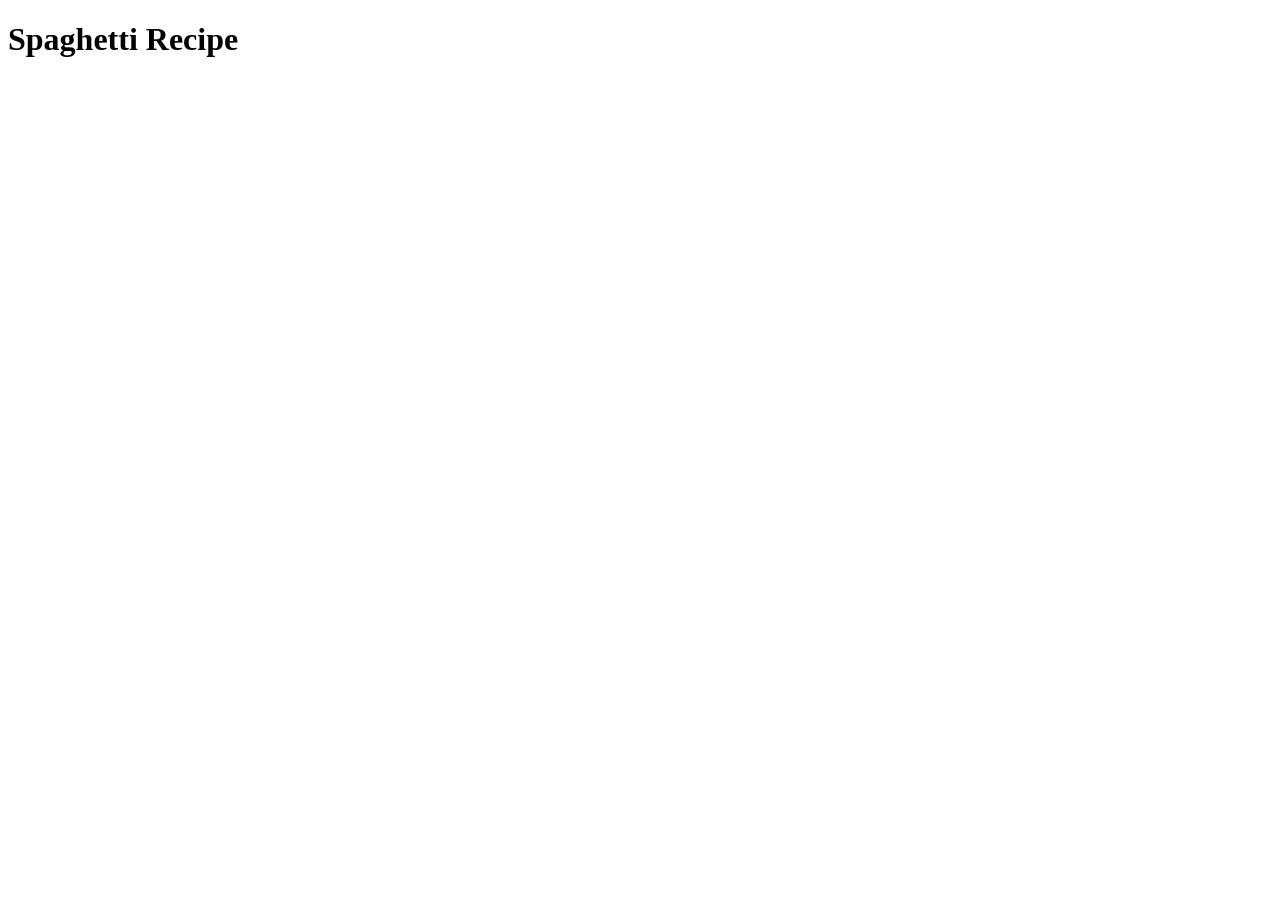
==== recipes/spaghetti.html @ 9bff8fb4 "Add spaghetti.html" ====
<!DOCTYPE html>
<html lang="en">
<head>
    <meta charset="UTF-8">
    <meta name="viewport" content="width=device-width, initial-scale=1.0">
    <title>Spaghetti Recipe</title>
</head>
<body>
    <h1>Spaghetti Recipe</h1>
</body>
</html>
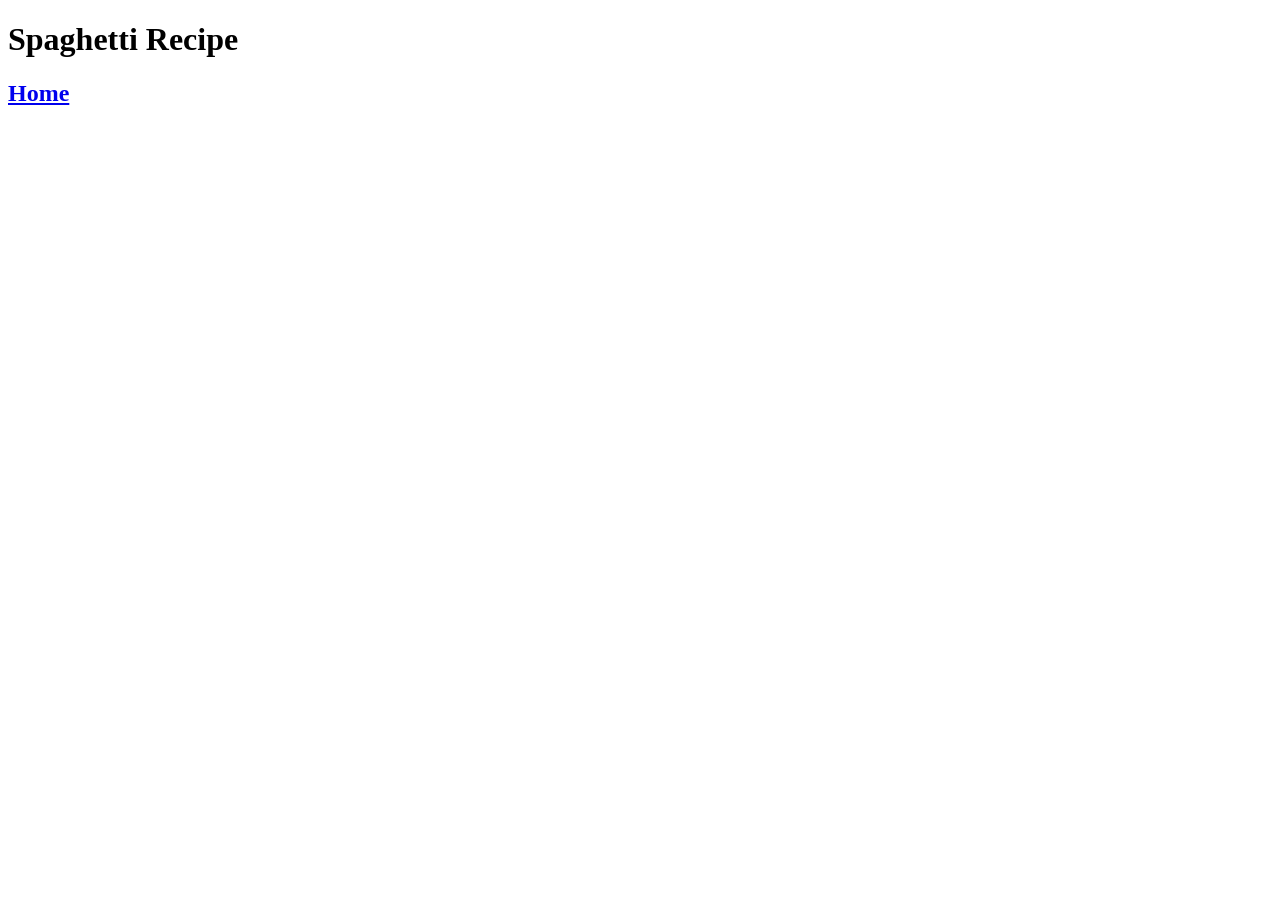
==== commit d13e79f4: "Add list to index and home link from spaghetti Added spaghetti recipe to the list within index as we" ====
--- a/recipes/spaghetti.html
+++ b/recipes/spaghetti.html
@@ -7,5 +7,7 @@
 </head>
 <body>
     <h1>Spaghetti Recipe</h1>
+
+    <h2><a href="../index.html" rel="noreferrer">Home</a></h2>
 </body>
 </html>
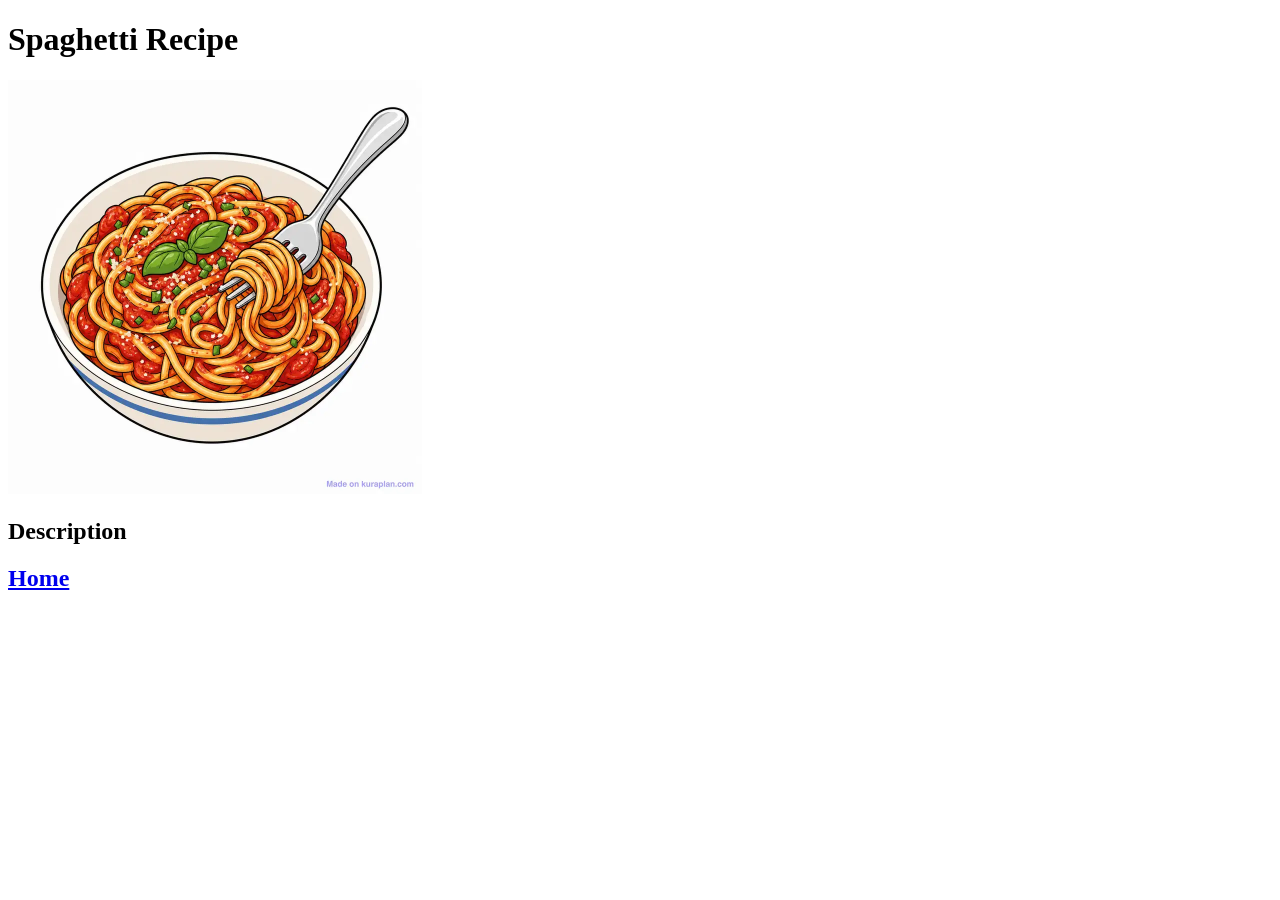
==== commit bb20b828: "Include image and description header for spaghetti" ====
--- a/recipes/spaghetti.html
+++ b/recipes/spaghetti.html
@@ -8,6 +8,13 @@
 <body>
     <h1>Spaghetti Recipe</h1>
 
+
+    <img src="../images/spaghetti.png" height="414" width="414" alt="Bowl of Spaghetti">
+
+    <h2>Description</h2>
+    <p></p>
+    
+
     <h2><a href="../index.html" rel="noreferrer">Home</a></h2>
 </body>
 </html>
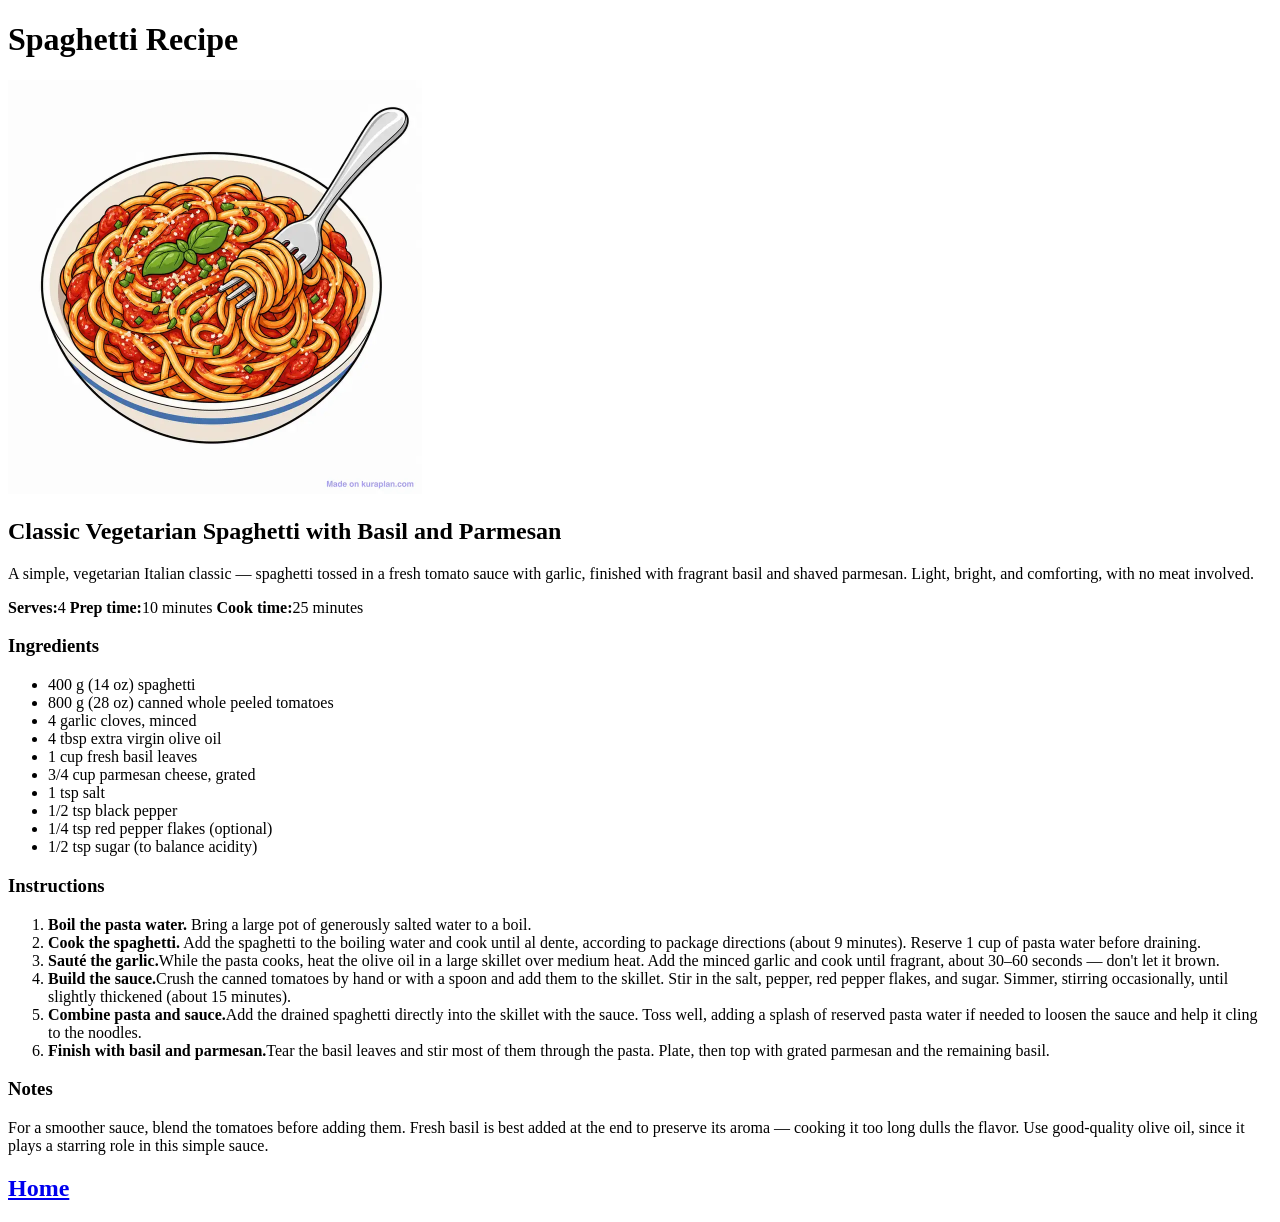
==== commit aa67af24: "Add recipe instructions and detail to spaghetti" ====
--- a/recipes/spaghetti.html
+++ b/recipes/spaghetti.html
@@ -11,8 +11,70 @@
 
     <img src="../images/spaghetti.png" height="414" width="414" alt="Bowl of Spaghetti">
 
-    <h2>Description</h2>
-    <p></p>
+    <h2>Classic Vegetarian Spaghetti with Basil and Parmesan</h2>
+    <p>A simple, vegetarian Italian classic — spaghetti tossed in a
+     fresh tomato sauce with garlic, finished with fragrant basil
+        and shaved parmesan. Light, bright, and comforting, with
+        no meat involved.</p>
+
+    <p><strong>Serves:</strong>4 <strong>Prep time:</strong>10 minutes
+    <strong>Cook time:</strong>25 minutes</p>
+
+    <h3><strong>Ingredients</strong></h3>
+
+    <ul>
+        <li>400 g (14 oz) spaghetti</li>
+        <li>800 g (28 oz) canned whole peeled tomatoes</li>
+        <li>4 garlic cloves, minced</li>
+        <li>4 tbsp extra virgin olive oil</li>
+        <li>1 cup fresh basil leaves</li>
+        <li>3/4 cup parmesan cheese, grated</li>
+        <li>1 tsp salt</li>
+        <li>1/2 tsp black pepper</li>
+        <li>1/4 tsp red pepper flakes (optional)</li>
+        <li>1/2 tsp sugar (to balance acidity)</li>
+    </ul>
+
+    <h3><strong>Instructions</strong></h3>
+    <ol>
+        <li><strong>Boil the pasta water.</strong> Bring a large pot of generously
+             salted water to a boil.</li>
+
+        <li><strong>Cook the spaghetti.</strong> Add the spaghetti to the boiling water
+             and cook until al dente, according to package directions
+              (about 9 minutes). Reserve 1 cup of pasta water
+               before draining.</li>
+
+        <li><strong>Sauté the garlic.</strong>While the pasta cooks,
+             heat the olive oil in a large skillet over medium heat.
+              Add the minced garlic and cook until fragrant, about
+               30–60 seconds — don't let it brown.</li>
+
+        <li><strong>Build the sauce.</strong>Crush the canned tomatoes
+             by hand or with a spoon and add them to the skillet.
+              Stir in the salt, pepper, red pepper flakes, and sugar.
+               Simmer, stirring occasionally, until slightly thickened
+                (about 15 minutes).</li>
+
+        <li><strong>Combine pasta and sauce.</strong>Add the drained
+             spaghetti directly into the skillet with the sauce.
+              Toss well, adding a splash of reserved pasta water
+               if needed to loosen the sauce and help it cling
+                to the noodles.</li> 
+                
+        <li><strong>Finish with basil and parmesan.</strong>Tear the
+             basil leaves and stir most of them through the pasta.
+              Plate, then top with grated parmesan and the remaining
+               basil.</li>
+    </ol>
+
+    <h3><strong>Notes</strong></h3>
+
+    <p>For a smoother sauce, blend the tomatoes before adding them.
+         Fresh basil is best added at the end to preserve its aroma
+          — cooking it too long dulls the flavor. Use good-quality
+           olive oil, since it plays a starring role in this simple
+            sauce.</p>
     
 
     <h2><a href="../index.html" rel="noreferrer">Home</a></h2>
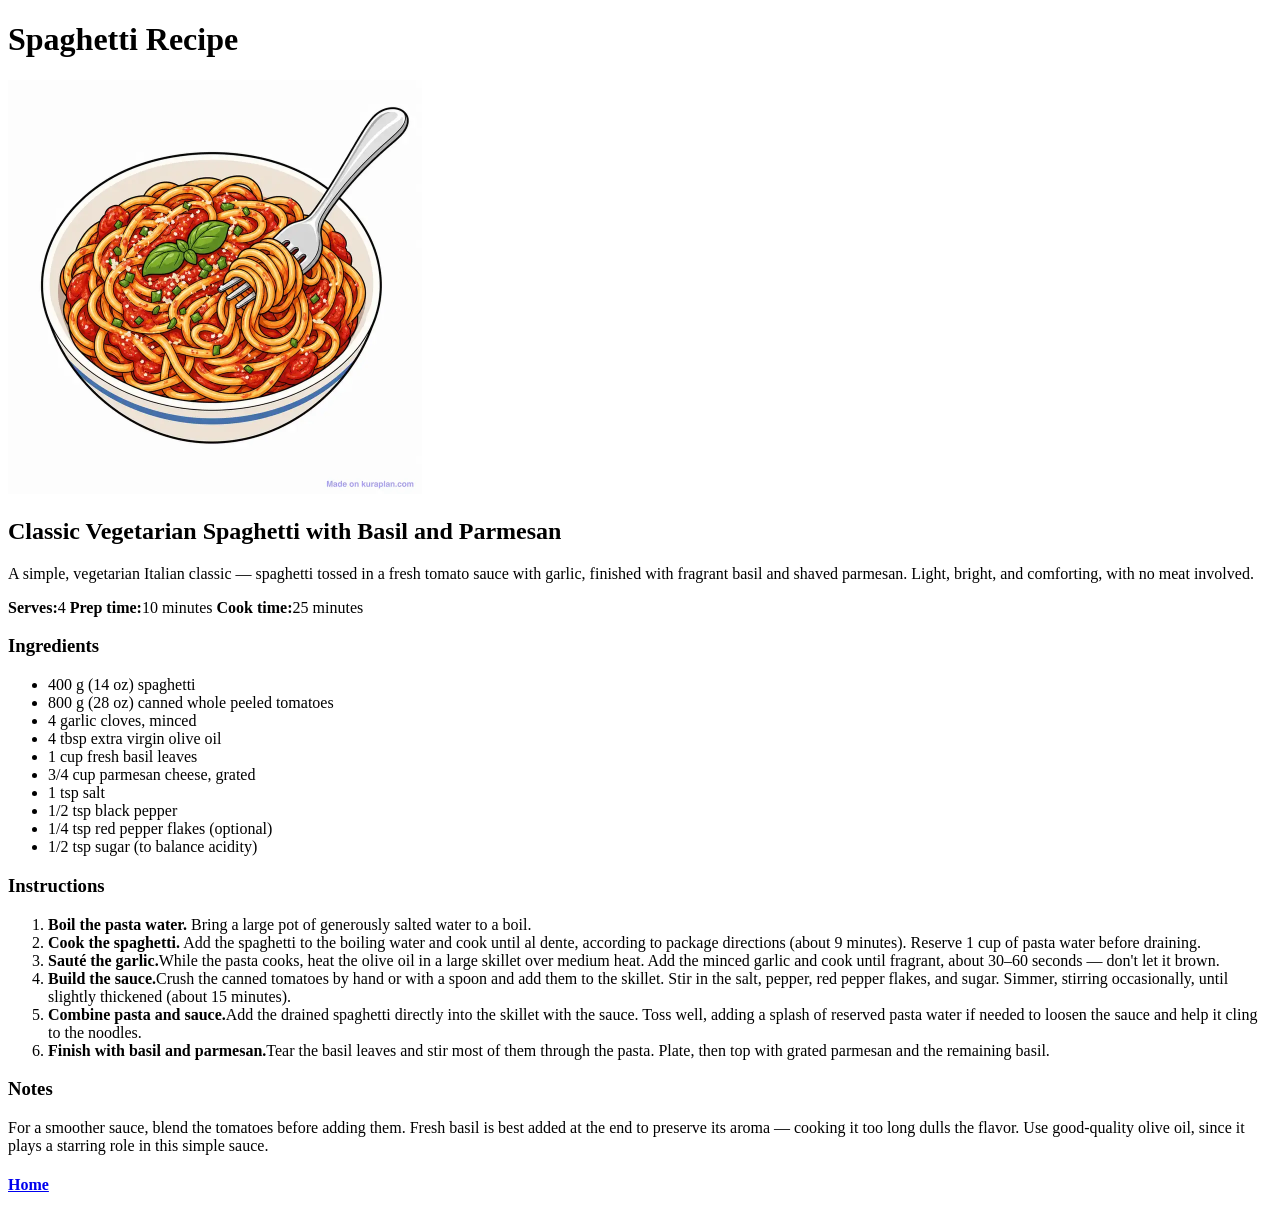
==== commit af200aec: "Add new recipe.reduce home link size in spaghetti - Added the simple vegan burger recipe to the webs" ====
--- a/recipes/spaghetti.html
+++ b/recipes/spaghetti.html
@@ -77,6 +77,6 @@
             sauce.</p>
     
 
-    <h2><a href="../index.html" rel="noreferrer">Home</a></h2>
+    <h4><a href="../index.html" rel="noreferrer">Home</a></h4>
 </body>
 </html>
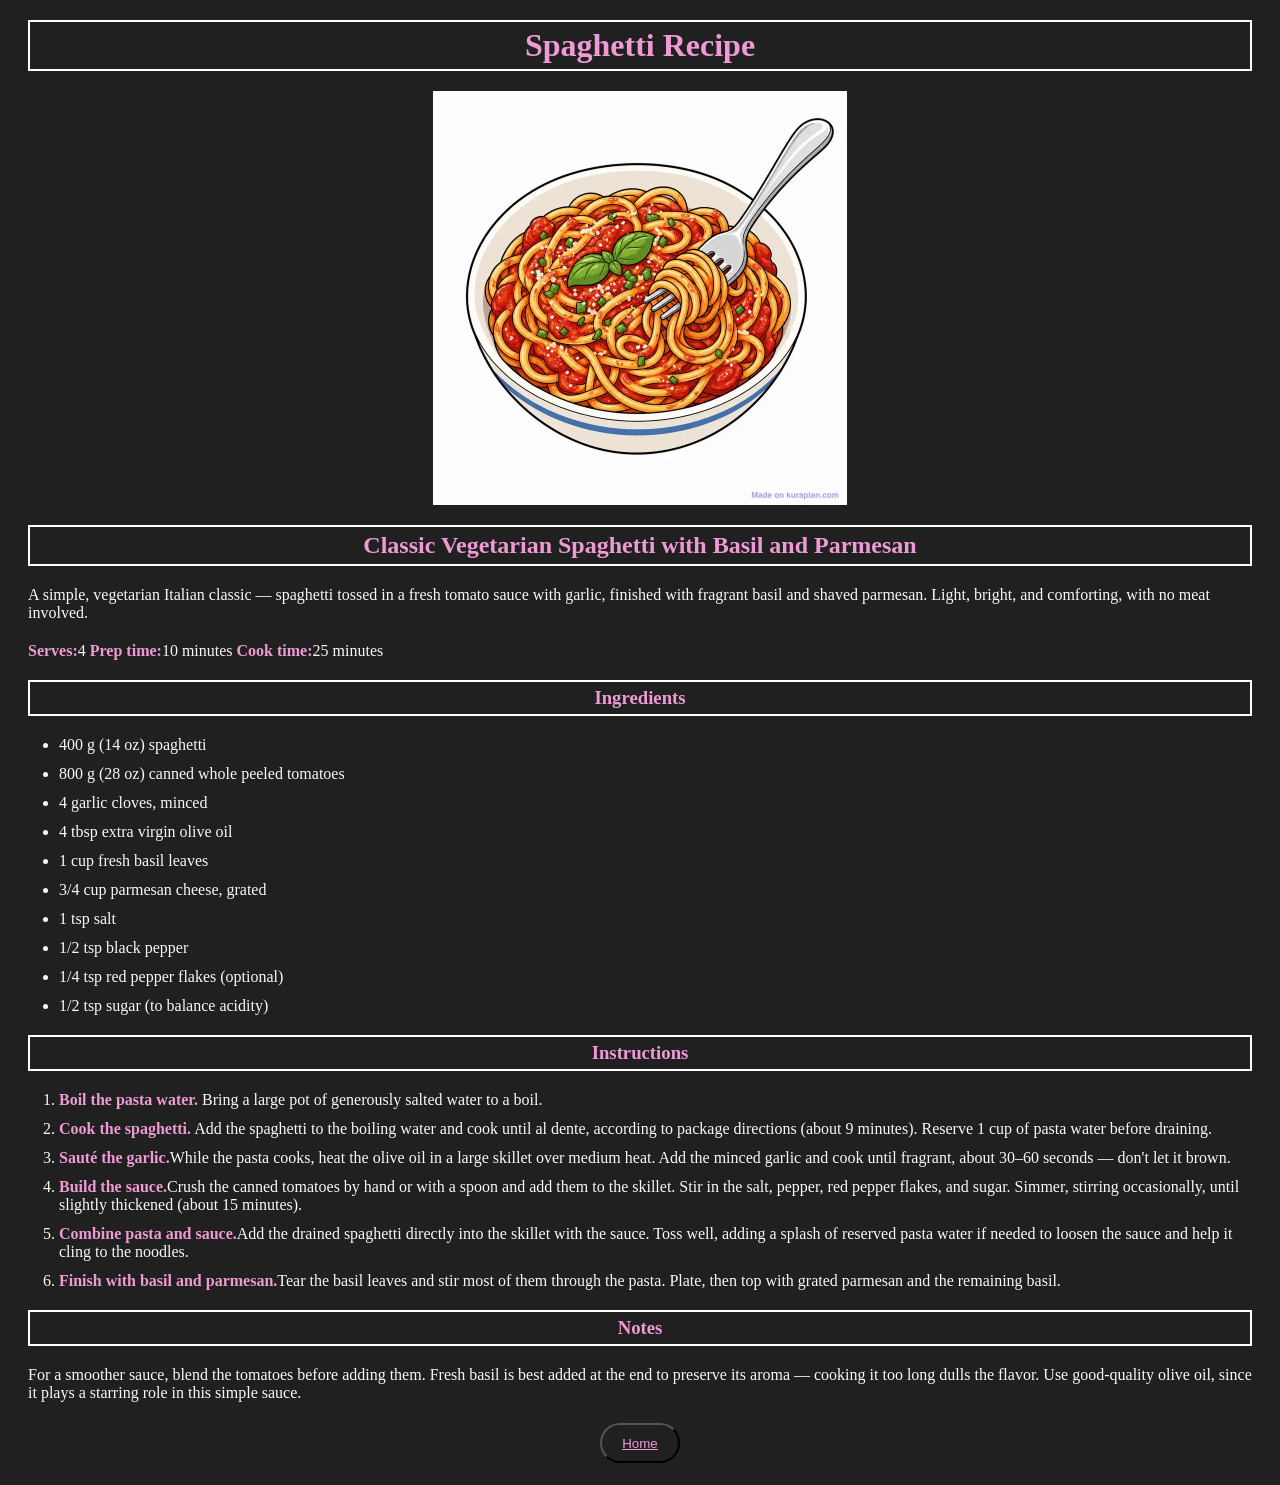
==== commit faf702e9: "Style the recipe pages" ====
--- a/recipes/spaghetti.html
+++ b/recipes/spaghetti.html
@@ -3,6 +3,7 @@
 <head>
     <meta charset="UTF-8">
     <meta name="viewport" content="width=device-width, initial-scale=1.0">
+    <link rel="stylesheet" href="./recipe-styles.css">
     <title>Spaghetti Recipe</title>
 </head>
 <body>
@@ -77,6 +78,6 @@
             sauce.</p>
     
 
-    <h4><a href="../index.html" rel="noreferrer">Home</a></h4>
+    <h4><button><a href="../index.html" rel="noreferrer">Home</a></button></h4>
 </body>
 </html>
--- a/recipes/recipe-styles.css
+++ b/recipes/recipe-styles.css
@@ -0,0 +1,53 @@
+body {
+     background-color: rgb(32, 32, 32);
+    color: #f8f8f5;
+    font-family:Georgia, 'Times New Roman', Times, serif;
+    box-sizing: border-box;
+    
+}
+
+p {
+    margin: 20px;
+}
+
+
+h1, h2, h3 {
+    text-align: center;
+    padding: 5px;
+    margin: 20px;
+    border: 2px solid white;
+    color: rgb(239, 154, 213);
+    
+}
+
+img {
+    display: block;
+    margin: auto;
+}
+
+li {
+
+    margin: 11px;
+}
+
+strong {
+    font-weight: 600;
+    color:  rgb(239, 154, 213);
+}
+h3 strong {
+    font-weight: 600;
+}
+
+button {
+    display: block;
+    height: 40px;
+    width: 80px;
+    background-color:rgb(32, 32, 32);
+    margin: auto;
+    border-radius: 20px;
+    
+}
+
+a {
+    color: rgb(239, 154, 213);
+}
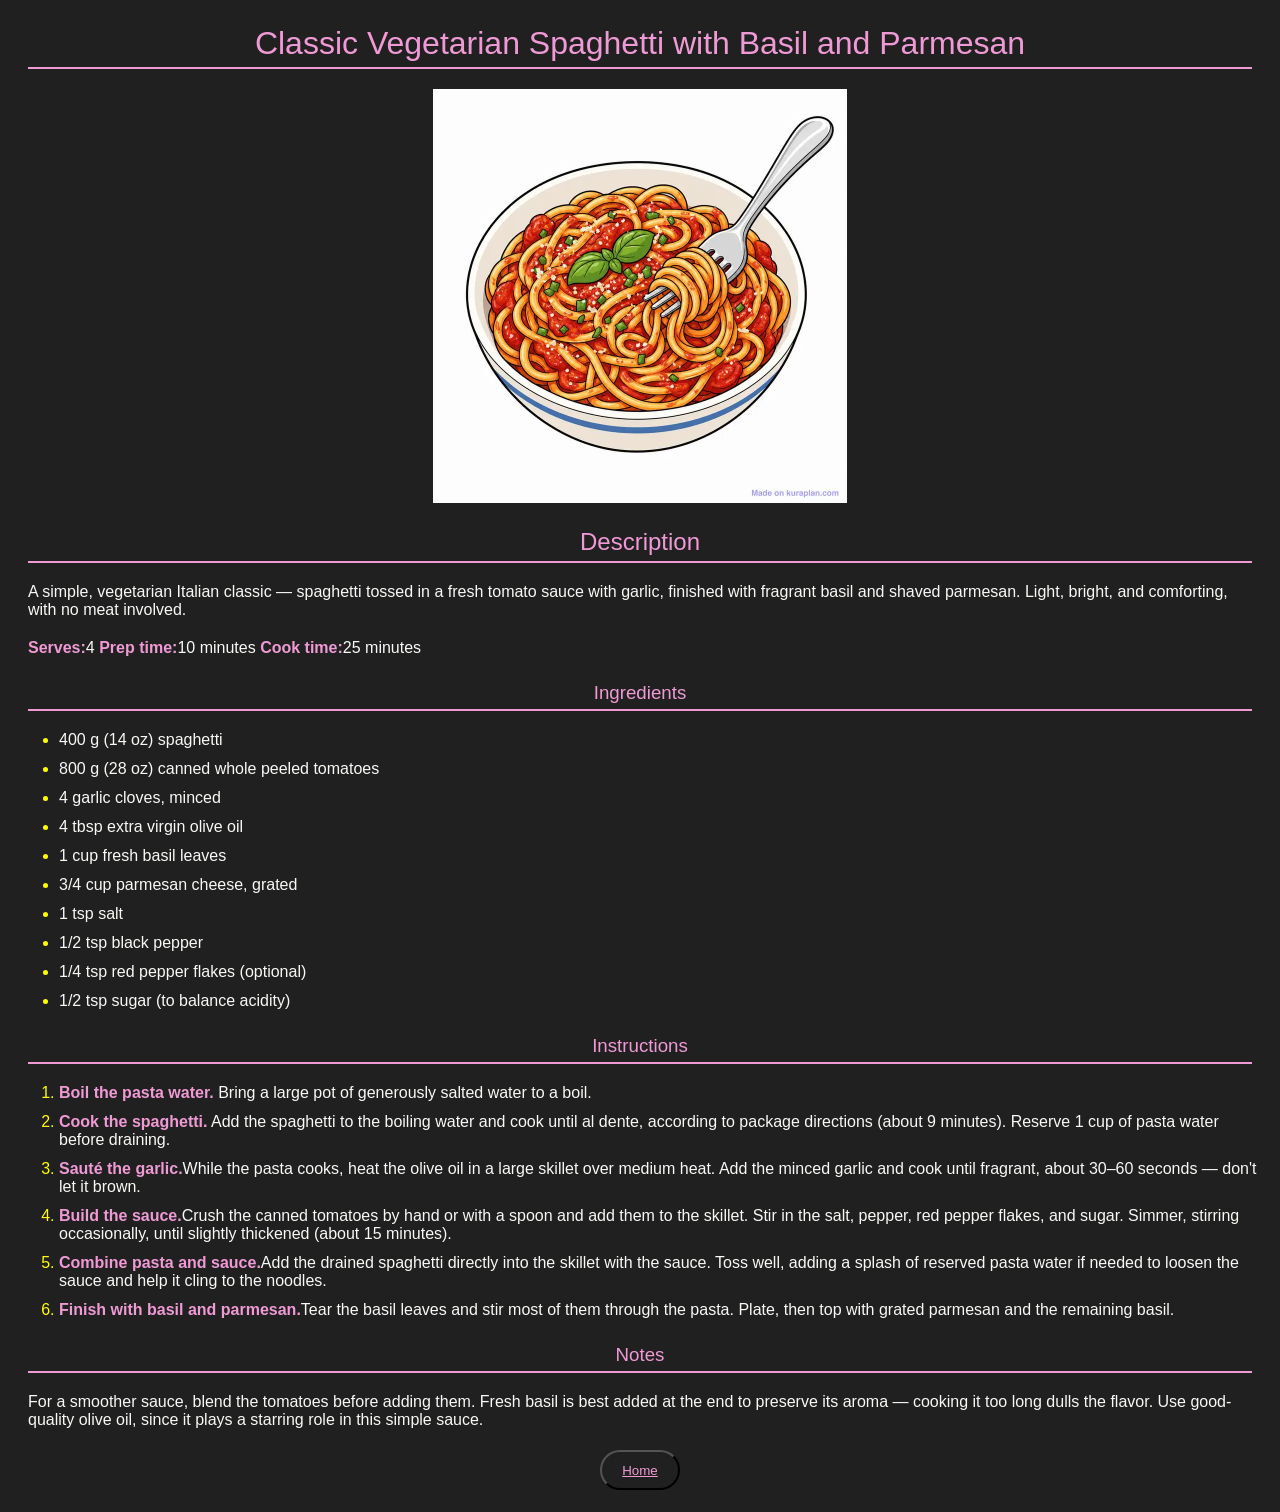
==== commit b9a67ae7: "Change headers,font family & weight in recipe pages" ====
--- a/recipes/spaghetti.html
+++ b/recipes/spaghetti.html
@@ -7,12 +7,12 @@
     <title>Spaghetti Recipe</title>
 </head>
 <body>
-    <h1>Spaghetti Recipe</h1>
+    <h1>Classic Vegetarian Spaghetti with Basil and Parmesan</h1>
 
 
     <img src="../images/spaghetti.png" height="414" width="414" alt="Bowl of Spaghetti">
 
-    <h2>Classic Vegetarian Spaghetti with Basil and Parmesan</h2>
+    <h2>Description</h2>
     <p>A simple, vegetarian Italian classic — spaghetti tossed in a
      fresh tomato sauce with garlic, finished with fragrant basil
         and shaved parmesan. Light, bright, and comforting, with
--- a/recipes/recipe-styles.css
+++ b/recipes/recipe-styles.css
@@ -1,7 +1,7 @@
 body {
      background-color: rgb(32, 32, 32);
     color: #f8f8f5;
-    font-family:Georgia, 'Times New Roman', Times, serif;
+   font-family: var(--fontStack-sansSerif,-apple-system, BlinkMacSystemFont, "Segoe UI", "Noto Sans", Helvetica, Arial, sans-serif, "Apple Color Emoji", "Segoe UI Emoji");
     box-sizing: border-box;
     
 }
@@ -12,11 +12,13 @@
 
 
 h1, h2, h3 {
-    text-align: center;
+    text-align:center;
     padding: 5px;
     margin: 20px;
-    border: 2px solid white;
+    border: 2px solid rgb(239, 154, 213);
+    border-style: none none solid;
     color: rgb(239, 154, 213);
+    font-weight: 500;
     
 }
 
@@ -30,13 +32,21 @@
     margin: 11px;
 }
 
+ol li::marker {
+    color: yellow;
+}
+
+ul li::marker {
+    color: yellow;
+}
 strong {
     font-weight: 600;
     color:  rgb(239, 154, 213);
 }
 h3 strong {
-    font-weight: 600;
+    font-weight: 500;
 }
+
 
 button {
     display: block;
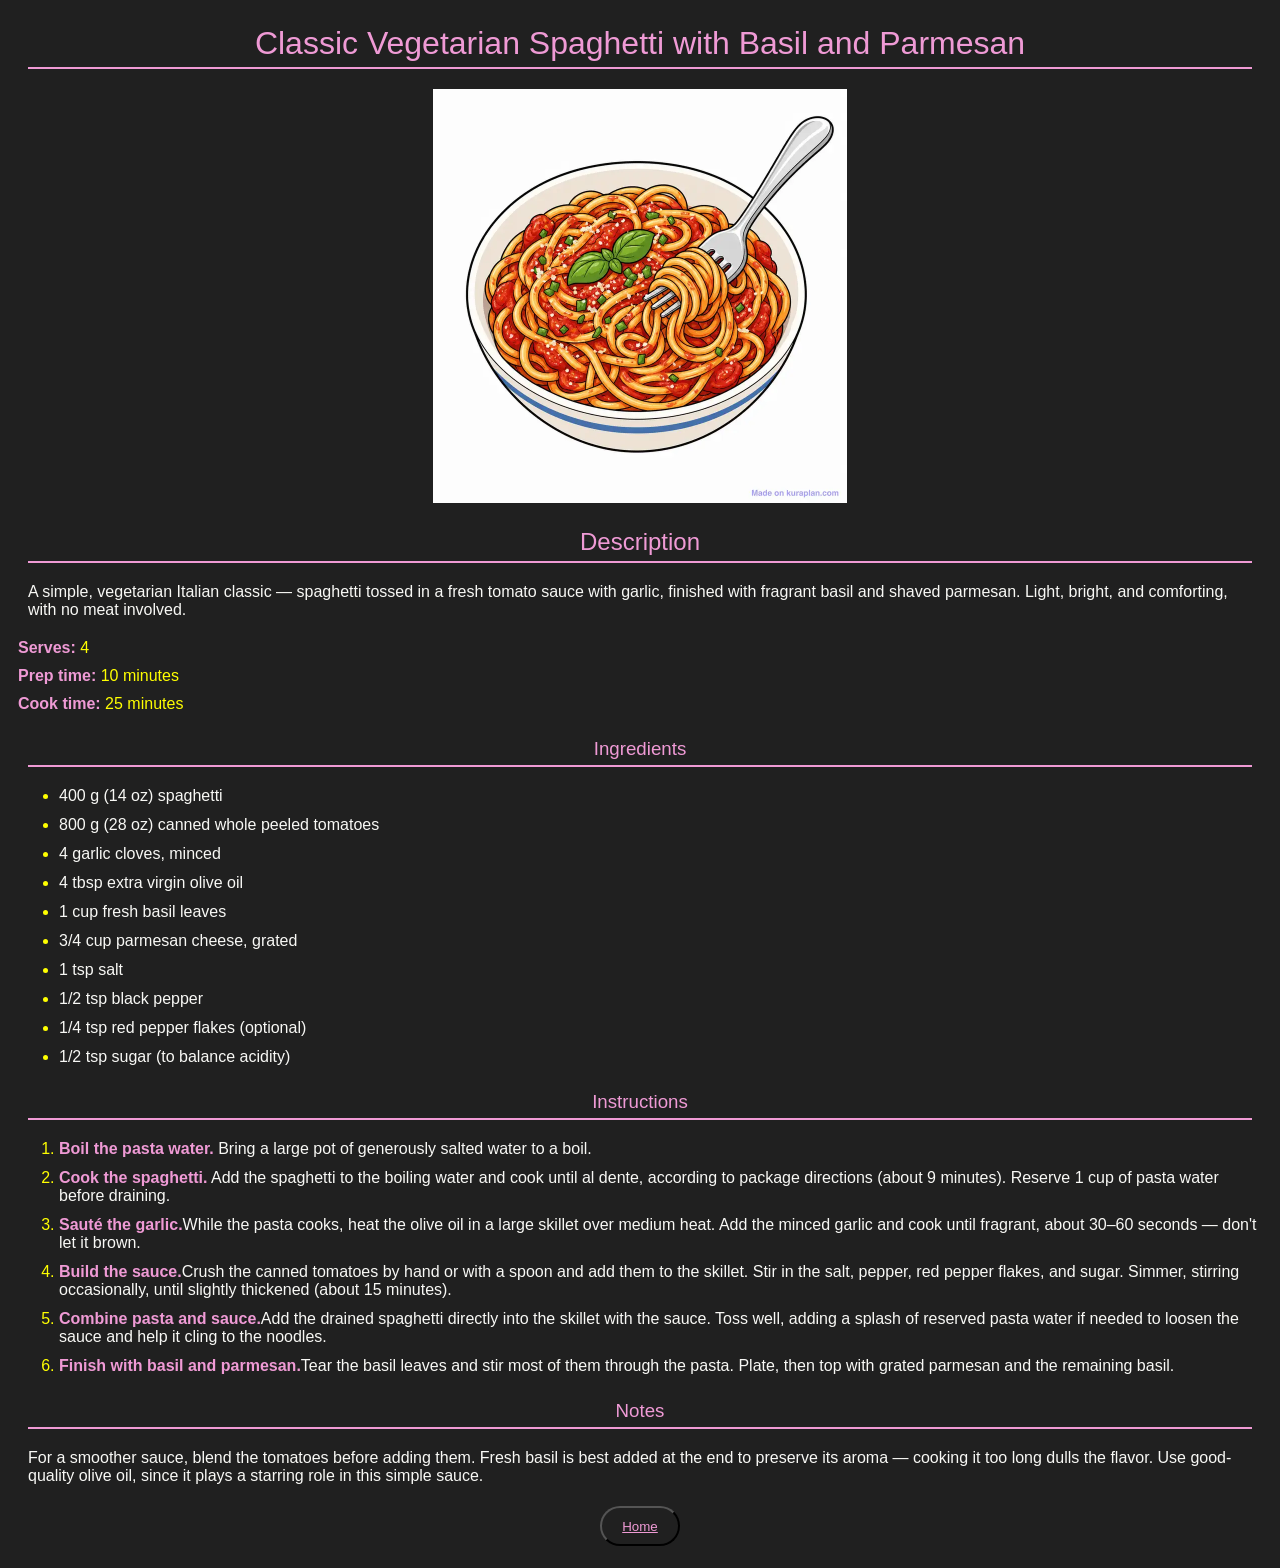
==== commit 94fb45f5: "Create 'quick-info' class in recipe page and update format" ====
--- a/recipes/spaghetti.html
+++ b/recipes/spaghetti.html
@@ -18,8 +18,9 @@
         and shaved parmesan. Light, bright, and comforting, with
         no meat involved.</p>
 
-    <p><strong>Serves:</strong>4 <strong>Prep time:</strong>10 minutes
-    <strong>Cook time:</strong>25 minutes</p>
+    <p class="quick-info"><strong>Serves:</strong> 4 </p>
+    <p class="quick-info"><strong>Prep time:</strong> 10 minutes</p>
+    <p class="quick-info"><strong>Cook time:</strong> 25 minutes</p>
 
     <h3><strong>Ingredients</strong></h3>
 
--- a/recipes/recipe-styles.css
+++ b/recipes/recipe-styles.css
@@ -43,6 +43,13 @@
     font-weight: 600;
     color:  rgb(239, 154, 213);
 }
+
+.quick-info {
+    font-weight: 500;
+    color:  yellow;
+    margin: 10px;
+}
+
 h3 strong {
     font-weight: 500;
 }
